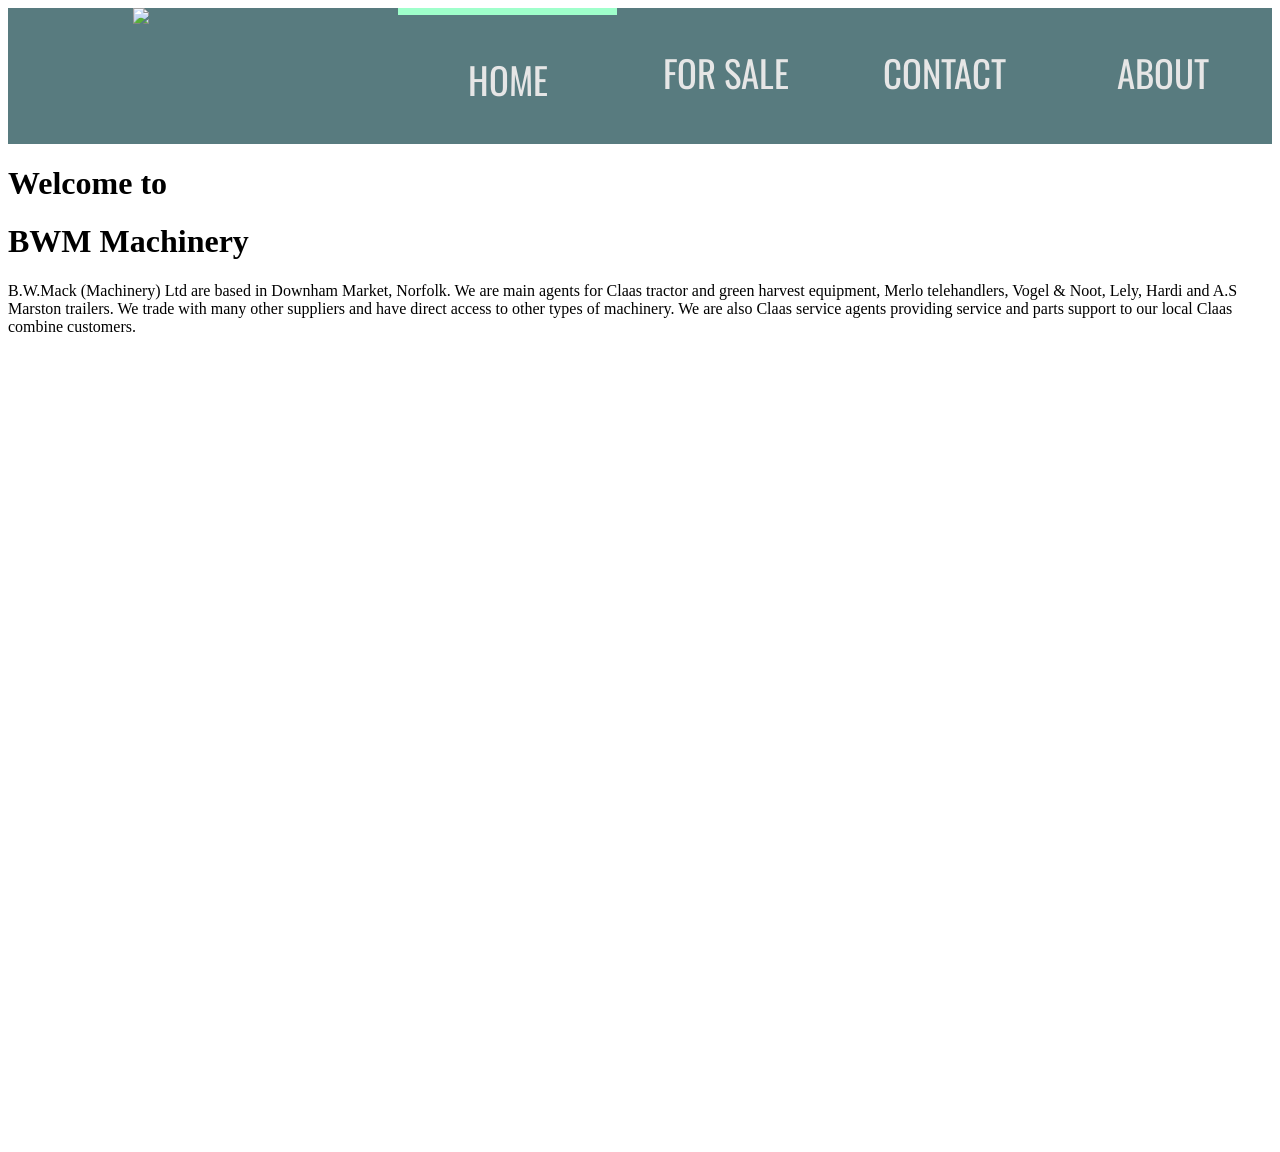
==== index.html @ da13d7fa "Fix website glitches: grid column mismatch, mixed-content HTTP fonts, debug styles, stale file - Fix" ====
<!doctype html>
<html>
<head>
<meta charset="UTF-8">
<title>BWM Mack</title>
<meta name="viewport" content="width=device-width, initial-scale=1">

<link rel="stylesheet" href="css/master.min.css">
<link rel="stylesheet" href="css/main.min.css">
<link rel="stylesheet" href="css/normalize.css">
<link rel="stylesheet" href="css/animate.css">
<link rel="stylesheet" href="css/font-awesome.css">
<link href='https://fonts.googleapis.com/css?family=Rubik' rel='stylesheet' type='text/css'>
<link href='https://fonts.googleapis.com/css?family=Open+Sans' rel='stylesheet' type='text/css'>
<link href='https://fonts.googleapis.com/css?family=Oswald' rel='stylesheet' type='text/css'>
</head>

<body>
<div class="site">
	<header>
		<a href="index.html"><img src="assets/img/pics/logo_png.png" class="logo"></a>

		<nav>
				<div id="home" class="active_page"><a href="index.html" class="link"><p>HOME</p></a></div>
				<div id="forsale"><a href="forsale.html" class="link"><p>FOR SALE</p></a></div>
				<div id="contact"><a href="contact.html" class="link"><p>CONTACT</p></a></div>
				<div id="about"><a href="about.html" class="link"><p>ABOUT</p></a></div>
		</nav>
	</header>

	<div class="content">
		<h1 id="welcome_to" class="animated fadeIn">Welcome to</h1>
		<h1 id="bwm_machinery" class="animated fadeIn">BWM Machinery</h1>

		<p class="animated fadeIn">B.W.Mack (Machinery) Ltd are based in Downham Market, Norfolk. We are main agents for Claas tractor and green harvest equipment, Merlo telehandlers, Vogel & Noot, Lely,
			Hardi and A.S Marston trailers. We trade with many other suppliers and have direct access to other types of machinery. We are also Claas service agents providing service
			and parts support to our local Claas combine customers.</p>
	</div>

	<footer>
		<!-- Sponsors -->
		<!-- <img class="sponsor" src="assets\img\pics\sponsors\claas.gif" id="renault">
		<img class="sponsor" src="assets\img\pics\sponsors\lely.gif" id="lely">
		<img class="sponsor" src="assets\img\pics\sponsors\hardi.gif" id="hardi">
		<img class="sponsor" src="assets\img\pics\sponsors\renault.gif" id="renault"> -->
	</footer>
</div>
</body>
</html>
---- css/master.min.css ----
@import url("https://fonts.googleapis.com/css?family=Kavivanar|Open+Sans|Oswald|Rubik");body .site{display:grid;grid-template-columns:repeat(12, 1fr);grid-template-rows:auto auto 1fr;grid-template-areas:"h h h h h h h h h h h h" "c c c c c c c c c c c c" "f f f f f f f f f f f f"}body .site header{grid-area:h;background:#587B7F;display:grid;grid-template-columns:1fr auto 2fr 7fr;grid-template-areas:". l . n"}body .site header nav{grid-area:n;display:grid;grid-template-columns:1fr 1fr 1fr 1fr;grid-template-areas:"home sale contact about"}body .site header nav .active_page{border-top:7px solid #9FFFCB}body .site header nav .link{color:#E6E6E6;text-decoration:none;text-align:center;font-family:"Oswald";font-size:2.3rem}body .site header nav .link:hover{color:#e6a62c}body .site header nav #home{grid-area:home}body .site header nav #forsale{grid-area:sale}body .site header nav #contact{grid-area:contact}body .site header nav #about{grid-area:about}body .site header a{grid-area:l}body .site header a .logo{max-width:380px}body .content{height:1000px;background-position:center;width:100%;grid-area:c}body .content footer{grid-area:f;display:grid;width:300px;display:grid;grid-template-rows:1fr 1fr 1fr 1fr;grid-template-areas:"s s s s"}body .content footer .sponsors{grid-area:s}@media only screen and (max-width: 1024px){body .site header nav .link{font-size:1.9rem}}@media only screen and (max-width: 768px){body .site header nav .link{font-size:1.4rem}body .site header a .logo{max-width:250px}}@media only screen and (max-width: 768px){body .site header{grid-area:h;background:#587B7F;display:grid;grid-template-columns:1fr auto 2fr 7fr;grid-template-rows:1fr 1fr;grid-template-areas:". l l ." "n n n n"}body .site header nav{grid-area:n}body .site header nav .link{font-size:1.3rem}body .site header a .logo{max-width:250px}}
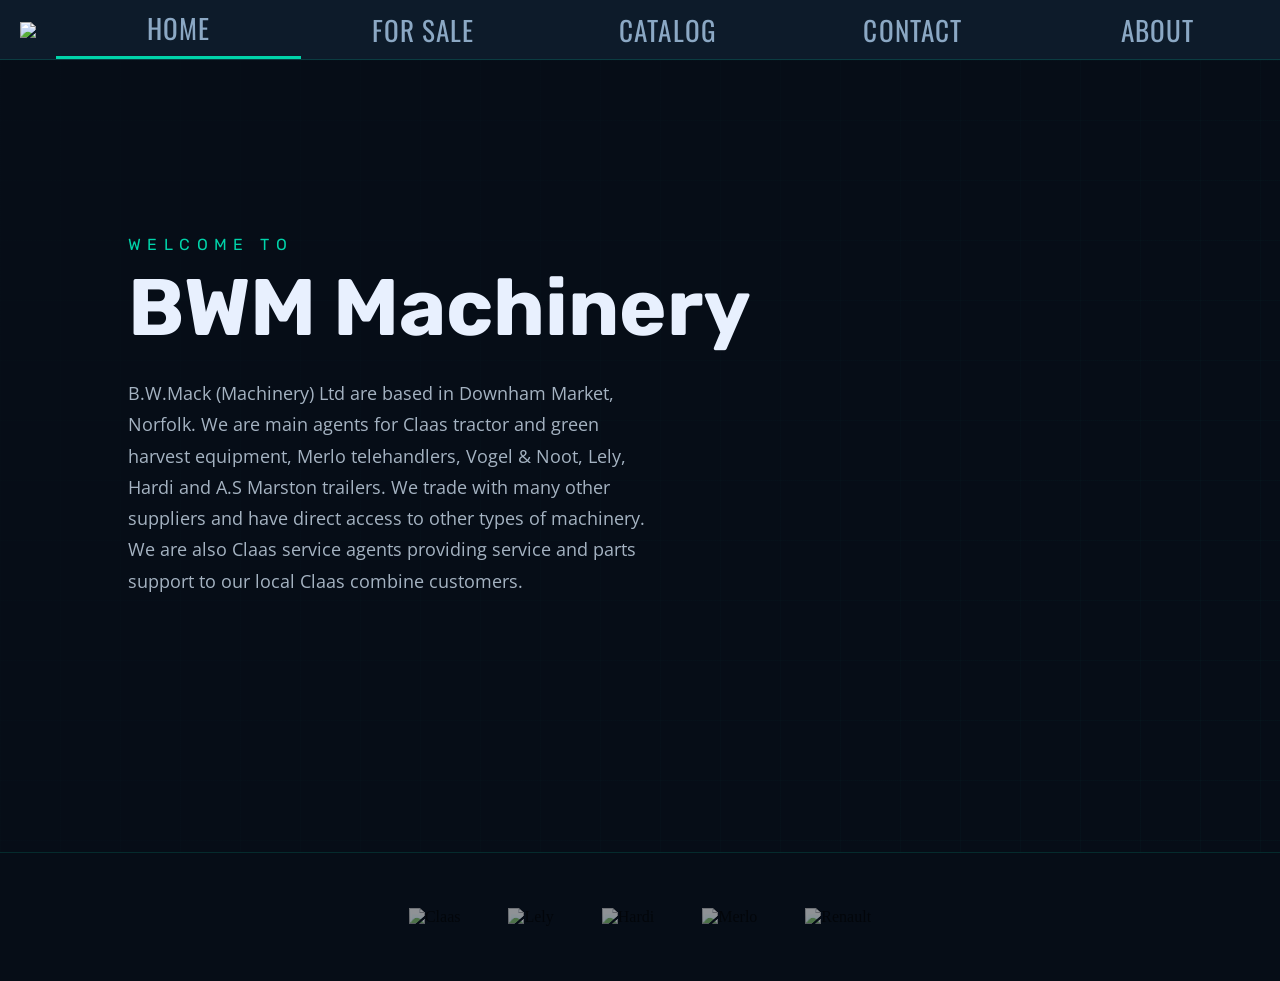
==== commit 649fb3f8: "Redesign: dark futuristic theme, fix hero spacing, catalog page, icon about cards Visual redesign: -" ====
--- a/index.html
+++ b/index.html
@@ -2,14 +2,14 @@
 <html>
 <head>
 <meta charset="UTF-8">
-<title>BWM Mack</title>
+<title>BWM Machinery</title>
 <meta name="viewport" content="width=device-width, initial-scale=1">
 
 <link rel="stylesheet" href="css/master.min.css">
 <link rel="stylesheet" href="css/main.min.css">
 <link rel="stylesheet" href="css/normalize.css">
 <link rel="stylesheet" href="css/animate.css">
-<link rel="stylesheet" href="css/font-awesome.css">
+<link rel="stylesheet" href="https://cdnjs.cloudflare.com/ajax/libs/font-awesome/4.7.0/css/font-awesome.min.css">
 <link href='https://fonts.googleapis.com/css?family=Rubik' rel='stylesheet' type='text/css'>
 <link href='https://fonts.googleapis.com/css?family=Open+Sans' rel='stylesheet' type='text/css'>
 <link href='https://fonts.googleapis.com/css?family=Oswald' rel='stylesheet' type='text/css'>
@@ -23,6 +23,7 @@
 		<nav>
 				<div id="home" class="active_page"><a href="index.html" class="link"><p>HOME</p></a></div>
 				<div id="forsale"><a href="forsale.html" class="link"><p>FOR SALE</p></a></div>
+				<div id="catalog"><a href="catalog.html" class="link"><p>CATALOG</p></a></div>
 				<div id="contact"><a href="contact.html" class="link"><p>CONTACT</p></a></div>
 				<div id="about"><a href="about.html" class="link"><p>ABOUT</p></a></div>
 		</nav>
@@ -38,11 +39,11 @@
 	</div>
 
 	<footer>
-		<!-- Sponsors -->
-		<!-- <img class="sponsor" src="assets\img\pics\sponsors\claas.gif" id="renault">
-		<img class="sponsor" src="assets\img\pics\sponsors\lely.gif" id="lely">
-		<img class="sponsor" src="assets\img\pics\sponsors\hardi.gif" id="hardi">
-		<img class="sponsor" src="assets\img\pics\sponsors\renault.gif" id="renault"> -->
+		<img class="sponsor" src="assets/img/pics/sponsors/updated_sponsors/claas.png" alt="Claas">
+		<img class="sponsor" src="assets/img/pics/sponsors/updated_sponsors/lely.png" alt="Lely">
+		<img class="sponsor" src="assets/img/pics/sponsors/updated_sponsors/hardi.png" alt="Hardi">
+		<img class="sponsor" src="assets/img/pics/sponsors/updated_sponsors/merlo.png" alt="Merlo">
+		<img class="sponsor" src="assets/img/pics/sponsors/updated_sponsors/renault.png" alt="Renault">
 	</footer>
 </div>
 </body>
--- a/css/master.min.css
+++ b/css/master.min.css
@@ -1,2 +1,140 @@
-@import url("https://fonts.googleapis.com/css?family=Kavivanar|Open+Sans|Oswald|Rubik");body .site{display:grid;grid-template-columns:repeat(12, 1fr);grid-template-rows:auto auto 1fr;grid-template-areas:"h h h h h h h h h h h h" "c c c c c c c c c c c c" "f f f f f f f f f f f f"}body .site header{grid-area:h;background:#587B7F;display:grid;grid-template-columns:1fr auto 2fr 7fr;grid-template-areas:". l . n"}body .site header nav{grid-area:n;display:grid;grid-template-columns:1fr 1fr 1fr 1fr;grid-template-areas:"home sale contact about"}body .site header nav .active_page{border-top:7px solid #9FFFCB}body .site header nav .link{color:#E6E6E6;text-decoration:none;text-align:center;font-family:"Oswald";font-size:2.3rem}body .site header nav .link:hover{color:#e6a62c}body .site header nav #home{grid-area:home}body .site header nav #forsale{grid-area:sale}body .site header nav #contact{grid-area:contact}body .site header nav #about{grid-area:about}body .site header a{grid-area:l}body .site header a .logo{max-width:380px}body .content{height:1000px;background-position:center;width:100%;grid-area:c}body .content footer{grid-area:f;display:grid;width:300px;display:grid;grid-template-rows:1fr 1fr 1fr 1fr;grid-template-areas:"s s s s"}body .content footer .sponsors{grid-area:s}@media only screen and (max-width: 1024px){body .site header nav .link{font-size:1.9rem}}@media only screen and (max-width: 768px){body .site header nav .link{font-size:1.4rem}body .site header a .logo{max-width:250px}}@media only screen and (max-width: 768px){body .site header{grid-area:h;background:#587B7F;display:grid;grid-template-columns:1fr auto 2fr 7fr;grid-template-rows:1fr 1fr;grid-template-areas:". l l ."- "n n n n"}body .site header nav{grid-area:n}body .site header nav .link{font-size:1.3rem}body .site header a .logo{max-width:250px}}
+@import url("https://fonts.googleapis.com/css?family=Kavivanar|Open+Sans|Oswald|Rubik");
+
+body {
+  margin: 0;
+  background: #060d17;
+  background-image:
+    linear-gradient(rgba(0,212,170,0.04) 1px, transparent 1px),
+    linear-gradient(90deg, rgba(0,212,170,0.04) 1px, transparent 1px);
+  background-size: 60px 60px;
+}
+
+body .site {
+  display: grid;
+  grid-template-columns: repeat(12, 1fr);
+  grid-template-rows: auto 1fr auto;
+  grid-template-areas:
+    "h h h h h h h h h h h h"
+    "c c c c c c c c c c c c"
+    "f f f f f f f f f f f f";
+  min-height: 100vh;
+}
+
+body .site header {
+  grid-area: h;
+  background: #0d1b2a;
+  display: grid;
+  grid-template-columns: auto 1fr;
+  grid-template-areas: "l n";
+  border-bottom: 1px solid rgba(0,212,170,0.18);
+}
+
+body .site header nav {
+  grid-area: n;
+  display: grid;
+  grid-template-columns: 1fr 1fr 1fr 1fr 1fr;
+  grid-template-areas: "home sale catalog contact about";
+}
+
+body .site header nav .active_page {
+  border-bottom: 3px solid #00d4aa;
+}
+
+body .site header nav .link {
+  display: flex;
+  align-items: center;
+  justify-content: center;
+  height: 100%;
+  color: #8ba8c4;
+  text-decoration: none;
+  font-family: "Oswald", sans-serif;
+  font-size: 1.7rem;
+  letter-spacing: 0.04em;
+  transition: color 0.2s;
+  box-sizing: border-box;
+}
+
+body .site header nav .link p {
+  margin: 0;
+}
+
+body .site header nav .link:hover {
+  color: #00d4aa;
+}
+
+body .site header nav #home    { grid-area: home; }
+body .site header nav #forsale { grid-area: sale; }
+body .site header nav #catalog { grid-area: catalog; }
+body .site header nav #contact { grid-area: contact; }
+body .site header nav #about   { grid-area: about; }
+
+body .site header a {
+  grid-area: l;
+  display: flex;
+  align-items: center;
+  padding: 8px 20px;
+}
+
+body .site header a .logo {
+  max-width: 300px;
+  height: auto;
+}
+
+body .content {
+  background-position: center;
+  background-size: cover;
+  width: 100%;
+  grid-area: c;
+}
+
+footer {
+  grid-area: f;
+  background: #060d17;
+  display: flex;
+  align-items: center;
+  justify-content: center;
+  padding: 20px 48px;
+  gap: 48px;
+  flex-wrap: wrap;
+  min-height: 88px;
+  border-top: 1px solid rgba(0,212,170,0.15);
+}
+
+footer .sponsor {
+  max-height: 44px;
+  max-width: 100px;
+  object-fit: contain;
+  opacity: 0.55;
+  filter: grayscale(40%) brightness(1.2);
+  transition: opacity 0.25s ease, filter 0.25s ease;
+}
+
+footer .sponsor:hover {
+  opacity: 1;
+  filter: none;
+}
+
+@media only screen and (max-width: 1200px) {
+  body .site header nav .link { font-size: 1.45rem; }
+}
+
+@media only screen and (max-width: 900px) {
+  body .site header nav .link { font-size: 1.15rem; letter-spacing: 0; }
+  body .site header a .logo { max-width: 220px; }
+}
+
+@media only screen and (max-width: 640px) {
+  body .site header {
+    grid-template-columns: 1fr;
+    grid-template-rows: auto auto;
+    grid-template-areas: "l" "n";
+  }
+  body .site header a {
+    justify-content: center;
+    padding: 10px 0 6px;
+  }
+  body .site header a .logo { max-width: 180px; }
+  body .site header nav .link { font-size: 0.9rem; }
+  footer { gap: 20px; padding: 14px 16px; }
+  footer .sponsor { max-height: 32px; max-width: 70px; }
+}
--- a/css/main.min.css
+++ b/css/main.min.css
@@ -0,0 +1,76 @@
+body .content {
+  background: url(../assets/img/pics/bg/claastractorbg2.jpg) no-repeat center / cover;
+  height: 88vh;
+  min-height: 600px;
+  display: flex;
+  flex-direction: column;
+  justify-content: center;
+  padding: 0 10% 80px;
+  position: relative;
+  box-sizing: border-box;
+}
+
+body .content::before {
+  content: '';
+  position: absolute;
+  inset: 0;
+  background: linear-gradient(120deg, rgba(6,13,23,0.90) 0%, rgba(6,13,23,0.68) 50%, rgba(6,13,23,0.25) 100%);
+  pointer-events: none;
+  z-index: 0;
+}
+
+.content #welcome_to,
+.content #bwm_machinery,
+.content p {
+  position: relative;
+  z-index: 1;
+}
+
+.content #welcome_to {
+  font-family: "Rubik", sans-serif;
+  color: #00d4aa;
+  font-size: 1rem;
+  letter-spacing: 0.4em;
+  text-transform: uppercase;
+  margin: 0 0 12px;
+  font-weight: 400;
+  animation-delay: 0.2s;
+}
+
+.content #bwm_machinery {
+  font-family: "Rubik", sans-serif;
+  color: #e8f0fe;
+  font-size: 5rem;
+  font-weight: 700;
+  margin: 0 0 28px;
+  line-height: 1.05;
+  animation-delay: 0.5s;
+}
+
+.content p {
+  font-family: "Open Sans", sans-serif;
+  font-size: 1.1rem;
+  color: rgba(200,216,232,0.82);
+  max-width: 520px;
+  line-height: 1.78;
+  margin: 0;
+  animation-delay: 0.9s;
+}
+
+@media only screen and (max-width: 1024px) {
+  body .content { padding: 0 8% 80px; }
+  .content #bwm_machinery { font-size: 4rem; }
+}
+
+@media only screen and (max-width: 768px) {
+  body .content { padding: 0 6% 60px; height: 80vh; }
+  .content #welcome_to { font-size: 0.88rem; }
+  .content #bwm_machinery { font-size: 3rem; }
+  .content p { font-size: 1rem; }
+}
+
+@media only screen and (max-width: 480px) {
+  body .content { padding: 0 5% 40px; }
+  .content #bwm_machinery { font-size: 2.4rem; }
+  .content p { font-size: 0.92rem; }
+}
